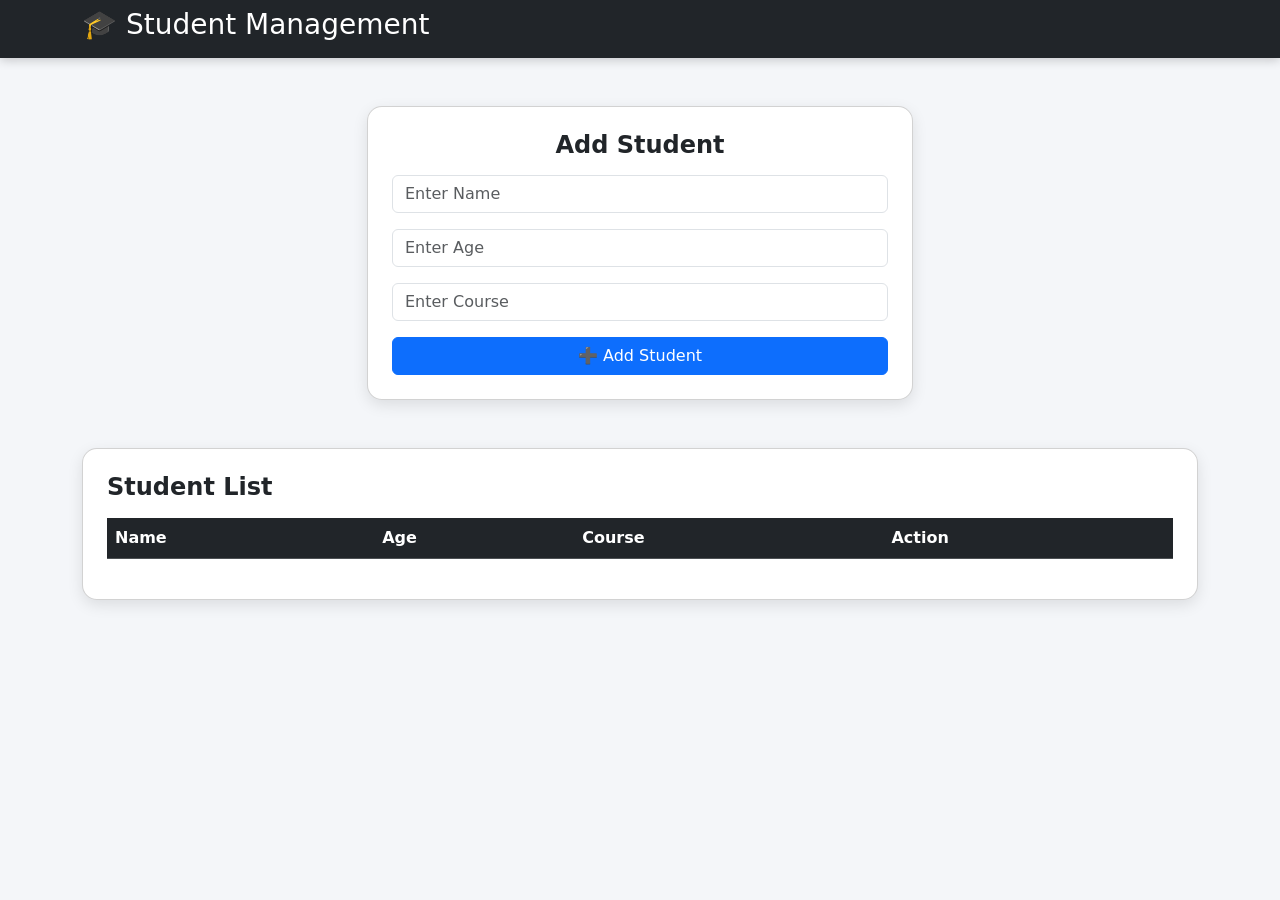
==== index.html @ f690afa5 "Add files via upload" ====
<!DOCTYPE html>
<html>
<head>
  <title>Student Management</title>

  <link href="https://cdn.jsdelivr.net/npm/bootstrap@5.3.0/dist/css/bootstrap.min.css" rel="stylesheet">
  <link rel="stylesheet" href="style.css">
  
</head>

<body>

<!-- Navbar -->
<nav class="navbar navbar-dark bg-dark">
  <div class="container">
    <h3 class="text-white">🎓 Student Management</h3>
  </div>
</nav>

<!-- Form Card -->
<div class="container mt-5">
  <div class="row justify-content-center">
    <div class="col-md-6">

      <div class="card p-4">
        <h4 class="text-center mb-3">Add Student</h4>

        <input id="name" class="form-control mb-3" placeholder="Enter Name">
        <input id="age" class="form-control mb-3" placeholder="Enter Age">
        <input id="course" class="form-control mb-3" placeholder="Enter Course">

        <button onclick="addStudent()" class="btn btn-primary w-100">
          ➕ Add Student
        </button>
      </div>

    </div>
  </div>
</div>

<!-- Table -->
<div class="container mt-5">
  <div class="card p-4">
    <h4 class="mb-3">Student List</h4>

    <table class="table table-hover">
      <thead class="table-dark">
        <tr>
          <th>Name</th>
          <th>Age</th>
          <th>Course</th>
          <th>Action</th>
        </tr>
      </thead>

      <tbody id="studentList"></tbody>
    </table>
  </div>
</div>

<script src="script.js"></script>
<script src="https://cdn.jsdelivr.net/npm/bootstrap@5.3.0/dist/js/bootstrap.bundle.min.js"></script>

</body>
</html>
---- style.css ----
body {
  background: #f4f6f9;
}

.card {
  border-radius: 15px;
  box-shadow: 0 5px 15px rgba(0,0,0,0.1);
}

.navbar {
  box-shadow: 0 2px 10px rgba(0,0,0,0.2);
}

h4 {
  font-weight: bold;
}

.btn:hover {
  transform: scale(1.05);
  transition: 0.2s;
}
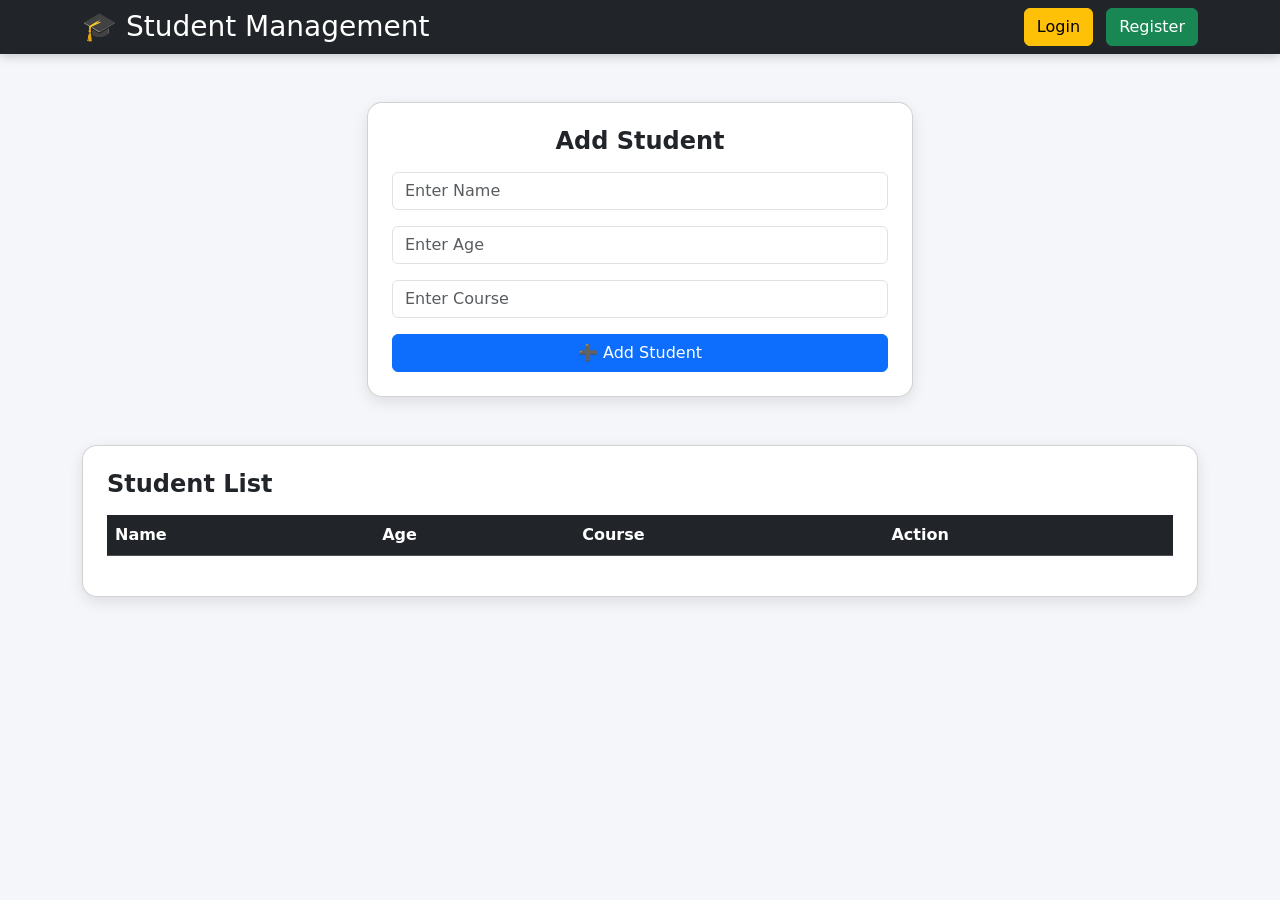
==== commit 3c093ca4: "Update index.html" ====
--- a/index.html
+++ b/index.html
@@ -1,65 +1,72 @@
 <!DOCTYPE html>
 <html>
+
 <head>
   <title>Student Management</title>
 
   <link href="https://cdn.jsdelivr.net/npm/bootstrap@5.3.0/dist/css/bootstrap.min.css" rel="stylesheet">
   <link rel="stylesheet" href="style.css">
-  
+
+
 </head>
 
 <body>
 
-<!-- Navbar -->
-<nav class="navbar navbar-dark bg-dark">
-  <div class="container">
-    <h3 class="text-white">🎓 Student Management</h3>
-  </div>
-</nav>
+  <!-- Navbar -->
+  <nav class="navbar navbar-dark bg-dark">
+    <div class="container d-flex justify-content-between align-items-center">
+      <h3 class="text-white mb-0">🎓 Student Management</h3>
+      <div>
+        <a href="login.html" class="btn btn-warning me-2">Login</a>
+        <a href="registration.html" class="btn btn-success">Register</a>
+      </div>
+    </div>
+  </nav>
 
-<!-- Form Card -->
-<div class="container mt-5">
-  <div class="row justify-content-center">
-    <div class="col-md-6">
+  <!-- Form Card -->
+  <div class="container mt-5">
+    <div class="row justify-content-center">
+      <div class="col-md-6">
 
-      <div class="card p-4">
-        <h4 class="text-center mb-3">Add Student</h4>
+        <div class="card p-4">
+          <h4 class="text-center mb-3">Add Student</h4>
 
-        <input id="name" class="form-control mb-3" placeholder="Enter Name">
-        <input id="age" class="form-control mb-3" placeholder="Enter Age">
-        <input id="course" class="form-control mb-3" placeholder="Enter Course">
+          <input id="name" class="form-control mb-3" placeholder="Enter Name">
+          <input id="age" class="form-control mb-3" placeholder="Enter Age">
+          <input id="course" class="form-control mb-3" placeholder="Enter Course">
 
-        <button onclick="addStudent()" class="btn btn-primary w-100">
-          ➕ Add Student
-        </button>
+          <button onclick="addStudent()" class="btn btn-primary w-100">
+            ➕ Add Student
+          </button>
+        </div>
+
       </div>
-
     </div>
   </div>
-</div>
 
-<!-- Table -->
-<div class="container mt-5">
-  <div class="card p-4">
-    <h4 class="mb-3">Student List</h4>
+  <!-- Table -->
+  <div class="container mt-5">
+    <div class="card p-4">
+      <h4 class="mb-3">Student List</h4>
 
-    <table class="table table-hover">
-      <thead class="table-dark">
-        <tr>
-          <th>Name</th>
-          <th>Age</th>
-          <th>Course</th>
-          <th>Action</th>
-        </tr>
-      </thead>
+      <table class="table table-hover">
+        <thead class="table-dark">
+          <tr>
+            <th>Name</th>
+            <th>Age</th>
+            <th>Course</th>
+            <th>Action</th>
+          </tr>
+        </thead>
 
-      <tbody id="studentList"></tbody>
-    </table>
+        <tbody id="studentList"></tbody>
+      </table>
+    </div>
   </div>
-</div>
 
-<script src="script.js"></script>
-<script src="https://cdn.jsdelivr.net/npm/bootstrap@5.3.0/dist/js/bootstrap.bundle.min.js"></script>
+  <script src="script.js"></script>
+  <script src="https://cdn.jsdelivr.net/npm/bootstrap@5.3.0/dist/js/bootstrap.bundle.min.js"></script>
 
 </body>
-</html>+
+</html>
